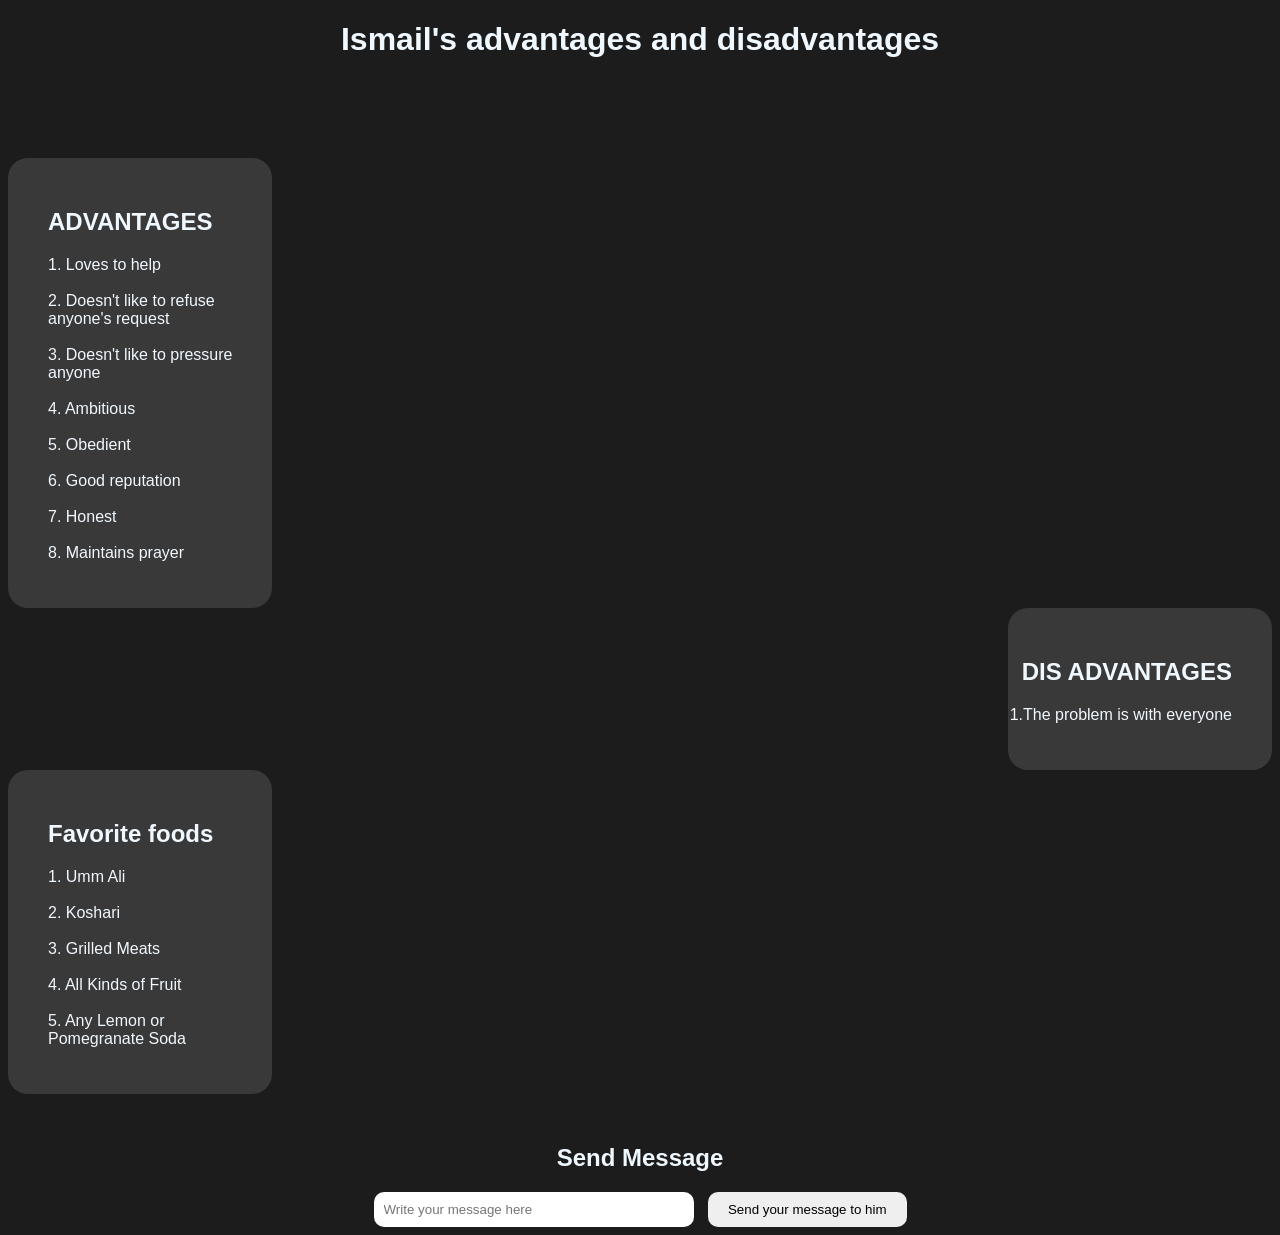
==== SMSM.html @ b9966eb3 "Add files via upload" ====
<!DOCTYPE html>
<html lang="en">
<head>
    <meta charset="UTF-8">
    <meta name="viewport" content="width=device-width, initial-scale=1.0">
    <title>Ismail's advantages and disadvantages</title>
</head>
<body>
    <div class="page">
<h1>Ismail's advantages and disadvantages</h1>
<div class="advan">
<p>
<h2>
    ADVANTAGES
</h2>
1. Loves to help
<br><br>
2. Doesn't like to refuse anyone's request
<br><br>
3. Doesn't like to pressure anyone
<br><br>                                                                               
4. Ambitious
<br><br>
5. Obedient
<br><br>
6. Good reputation
<br><br>
7. Honest
<br><br>
8. Maintains prayer
</p>


</div>


<div class="disadvan">

<p>
    <h2>DIS ADVANTAGES</h2>

    1.The problem is with everyone
</p>

</div>
<div class="foods">
    <p>
        <h2>Favorite foods</h2>
1. Umm Ali
<br><br>
2. Koshari
<br><br>
3. Grilled Meats
<br><br>
4. All Kinds of Fruit
<br><br>
5. Any Lemon or Pomegranate Soda
    </p>
</div>
    </div>
<div class="contact">
    <h2>Send Message</h2>
    <input type="text" id="message" placeholder="Write your message here">
    <button onclick="sendWhatsApp()">Send your message to him</button>
</div>
</body>
<style>
body{
    background-color: rgb(29, 28, 28);
    font-family: 'Inter', sans-serif;
    color: aliceblue;
}
.disadvan{
    text-align: end;
    background-color: rgb(58, 57, 57);
    margin-left: 1000px;
    padding-right: 40px;
padding-top: 30px;
padding-bottom: 30px;
border-radius: 20px;
}
h1{
    text-align: center;
}
.advan{
background-color:rgb(58, 57, 57) ;
margin-right: 1000px;
padding-top: 30px;
padding-bottom: 30px;
  padding-left: 40px;
  padding-right: 20px;
  border-radius: 20px;
  margin-top: 100px;
}
.foods{
background-color:rgb(58, 57, 57) ;
margin-right: 1000px;
padding-top: 30px;
padding-bottom: 30px;
  padding-left: 40px;
  padding-right: 20px;
  border-radius: 20px;
}
.contact{
    margin-top: 50px;
    text-align: center;
}

.contact input{
    width: 300px;
    padding: 10px;
    border-radius: 10px;
    border: none;
    outline: none;
}

.contact button{
    padding: 10px 20px;
    border: none;
    border-radius: 10px;
    cursor: pointer;
    margin-left: 10px;
}
</style>
<script>
function sendWhatsApp(){
    let msg = document.getElementById("message").value;

    let phone = "201040848360"; // رقم الواتساب بصيغة دولية

    let url = `https://wa.me/${phone}?text=${encodeURIComponent(msg)}`;

    window.open(url, "_blank");
}
</script>


</html>
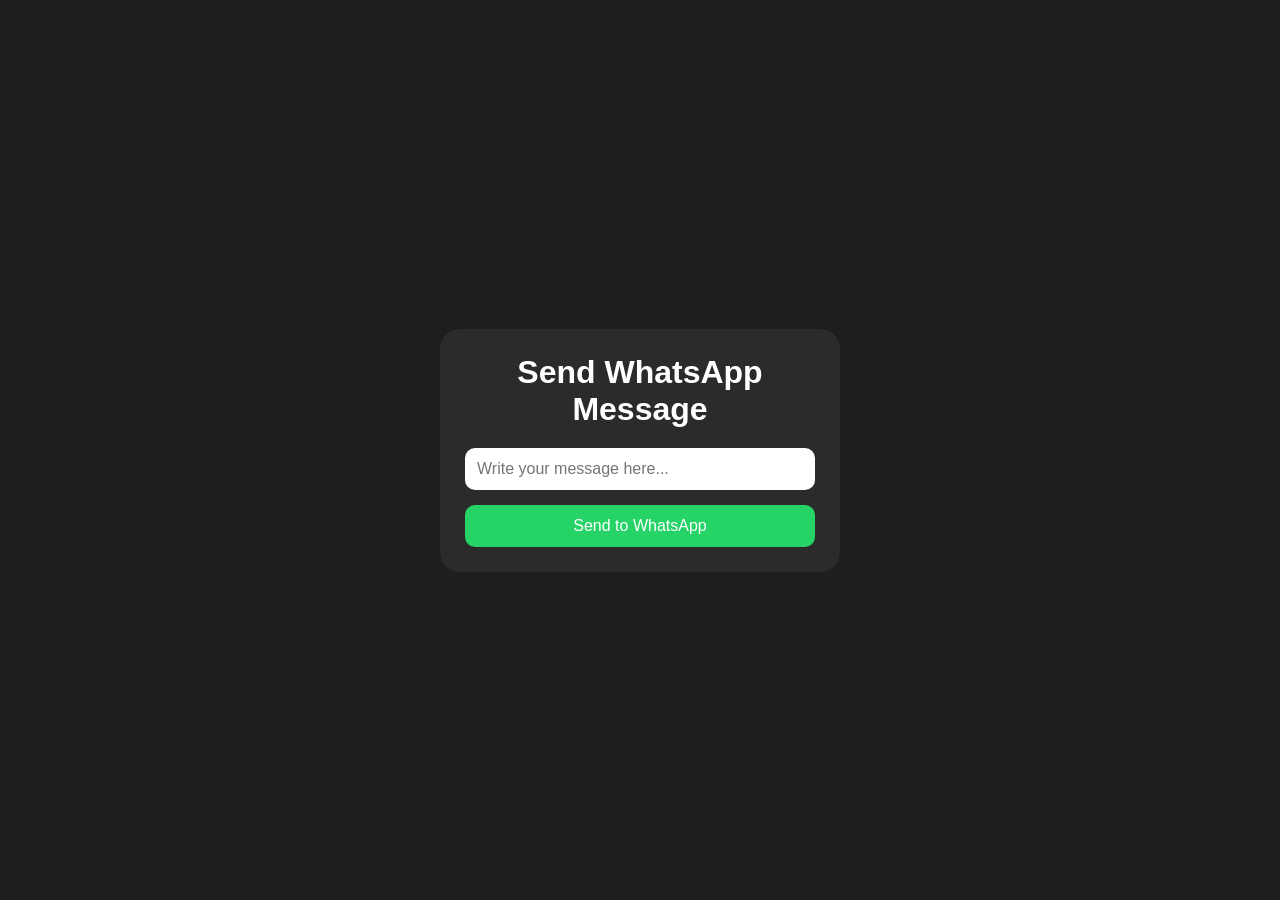
==== commit 4119236f: "Add files via upload" ====
--- a/SMSM.html
+++ b/SMSM.html
@@ -1,138 +1,99 @@
 <!DOCTYPE html>
 <html lang="en">
 <head>
-    <meta charset="UTF-8">
-    <meta name="viewport" content="width=device-width, initial-scale=1.0">
-    <title>Ismail's advantages and disadvantages</title>
+<meta charset="UTF-8">
+<meta name="viewport" content="width=device-width, initial-scale=1.0">
+<title>WhatsApp Message Sender</title>
+
+<style>
+*{
+    margin:0;
+    padding:0;
+    box-sizing:border-box;
+    font-family:Arial, sans-serif;
+}
+
+body{
+    background:#1e1e1e;
+    min-height:100vh;
+    display:flex;
+    justify-content:center;
+    align-items:center;
+    color:white;
+}
+
+.container{
+    width:90%;
+    max-width:400px;
+    background:#2b2b2b;
+    padding:25px;
+    border-radius:20px;
+    text-align:center;
+}
+
+h1{
+    margin-bottom:20px;
+}
+
+input{
+    width:100%;
+    padding:12px;
+    border:none;
+    border-radius:10px;
+    outline:none;
+    margin-bottom:15px;
+    font-size:16px;
+}
+
+button{
+    width:100%;
+    padding:12px;
+    border:none;
+    border-radius:10px;
+    background:#25D366;
+    color:white;
+    font-size:16px;
+    cursor:pointer;
+}
+
+button:hover{
+    opacity:0.9;
+}
+</style>
 </head>
 <body>
-    <div class="page">
-<h1>Ismail's advantages and disadvantages</h1>
-<div class="advan">
-<p>
-<h2>
-    ADVANTAGES
-</h2>
-1. Loves to help
-<br><br>
-2. Doesn't like to refuse anyone's request
-<br><br>
-3. Doesn't like to pressure anyone
-<br><br>                                                                               
-4. Ambitious
-<br><br>
-5. Obedient
-<br><br>
-6. Good reputation
-<br><br>
-7. Honest
-<br><br>
-8. Maintains prayer
-</p>
 
+<div class="container">
+    <h1>Send WhatsApp Message</h1>
 
+    <input
+        type="text"
+        id="message"
+        placeholder="Write your message here..."
+    >
+
+    <button onclick="sendWhatsApp()">
+        Send to WhatsApp
+    </button>
 </div>
 
+<script>
+function sendWhatsApp() {
 
-<div class="disadvan">
+    let msg = document.getElementById("message").value.trim();
 
-<p>
-    <h2>DIS ADVANTAGES</h2>
+    if(msg === ""){
+        alert("Please write a message");
+        return;
+    }
 
-    1.The problem is with everyone
-</p>
-
-</div>
-<div class="foods">
-    <p>
-        <h2>Favorite foods</h2>
-1. Umm Ali
-<br><br>
-2. Koshari
-<br><br>
-3. Grilled Meats
-<br><br>
-4. All Kinds of Fruit
-<br><br>
-5. Any Lemon or Pomegranate Soda
-    </p>
-</div>
-    </div>
-<div class="contact">
-    <h2>Send Message</h2>
-    <input type="text" id="message" placeholder="Write your message here">
-    <button onclick="sendWhatsApp()">Send your message to him</button>
-</div>
-</body>
-<style>
-body{
-    background-color: rgb(29, 28, 28);
-    font-family: 'Inter', sans-serif;
-    color: aliceblue;
-}
-.disadvan{
-    text-align: end;
-    background-color: rgb(58, 57, 57);
-    margin-left: 1000px;
-    padding-right: 40px;
-padding-top: 30px;
-padding-bottom: 30px;
-border-radius: 20px;
-}
-h1{
-    text-align: center;
-}
-.advan{
-background-color:rgb(58, 57, 57) ;
-margin-right: 1000px;
-padding-top: 30px;
-padding-bottom: 30px;
-  padding-left: 40px;
-  padding-right: 20px;
-  border-radius: 20px;
-  margin-top: 100px;
-}
-.foods{
-background-color:rgb(58, 57, 57) ;
-margin-right: 1000px;
-padding-top: 30px;
-padding-bottom: 30px;
-  padding-left: 40px;
-  padding-right: 20px;
-  border-radius: 20px;
-}
-.contact{
-    margin-top: 50px;
-    text-align: center;
-}
-
-.contact input{
-    width: 300px;
-    padding: 10px;
-    border-radius: 10px;
-    border: none;
-    outline: none;
-}
-
-.contact button{
-    padding: 10px 20px;
-    border: none;
-    border-radius: 10px;
-    cursor: pointer;
-    margin-left: 10px;
-}
-</style>
-<script>
-function sendWhatsApp(){
-    let msg = document.getElementById("message").value;
-
-    let phone = "201040848360"; // رقم الواتساب بصيغة دولية
+    let phone = "201040848360";
 
     let url = `https://wa.me/${phone}?text=${encodeURIComponent(msg)}`;
 
-    window.open(url, "_blank");
+    window.location.href = url;
 }
 </script>
 
-
+</body>
 </html>
